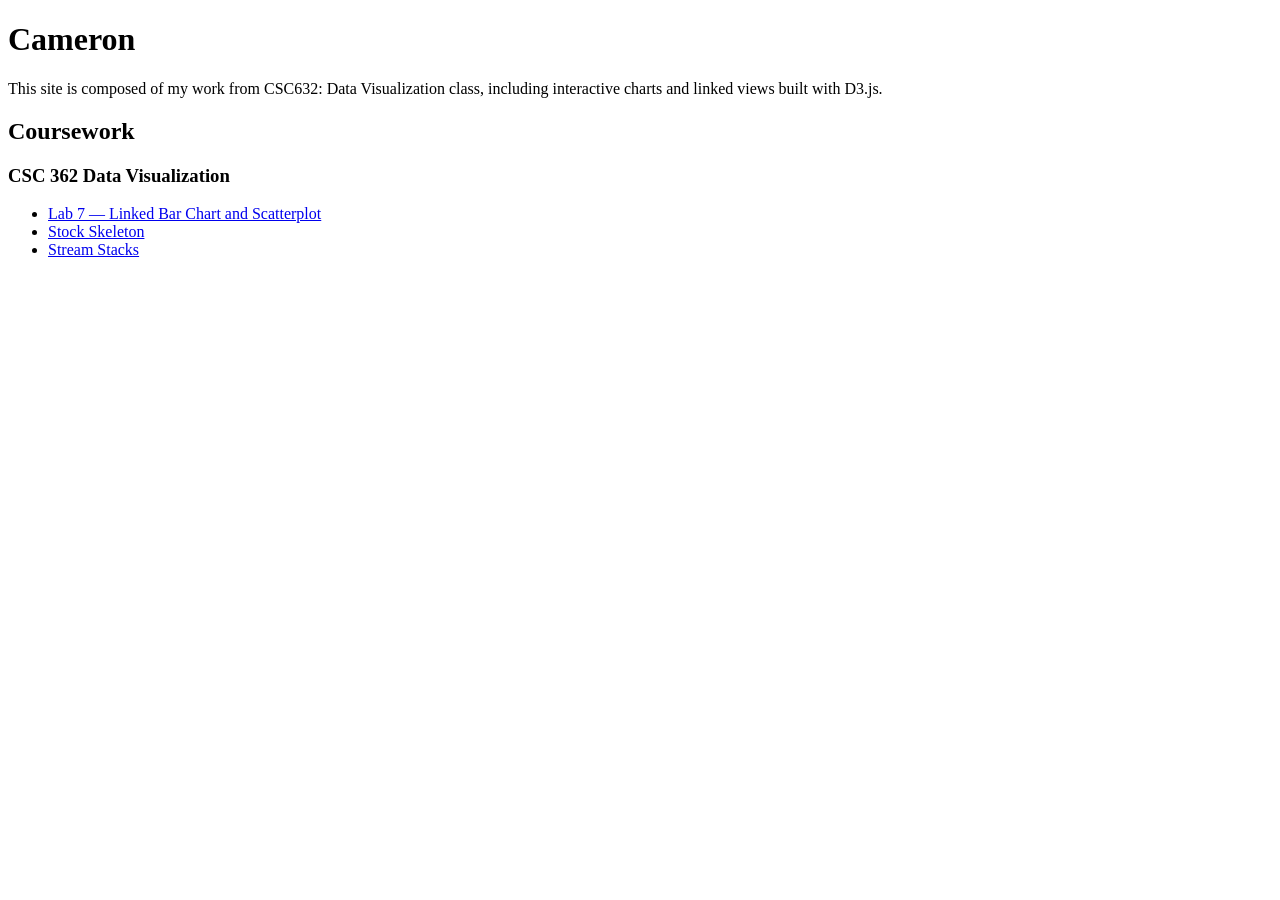
==== index.html @ 60b5e113 "edits links to labs" ====
<!DOCTYPE html>
<html lang="en">
<head>
  <meta charset="UTF-8" />
  <meta name="viewport" content="width=device-width, initial-scale=1.0" />
  <title>Cameron Unice</title>
</head>
<body>
  <h1>Cameron</h1>
  <p>This site is composed of my work from CSC632: Data Visualization class, including interactive charts and linked views built with D3.js.</p>
  <h2>Coursework</h2>
  <h3>CSC 362 Data Visualization</h3>
  <ul>
    <li><a href="/trails-skeleton/index.html">Lab 7 — Linked Bar Chart and Scatterplot</a></li>
    <li><a href="/stock-skeleton/index.html">Stock Skeleton</a></li>
    <li><a href="/stream-stacks/index.html">Stream Stacks</a></li>
  </ul>
</body>
</html>
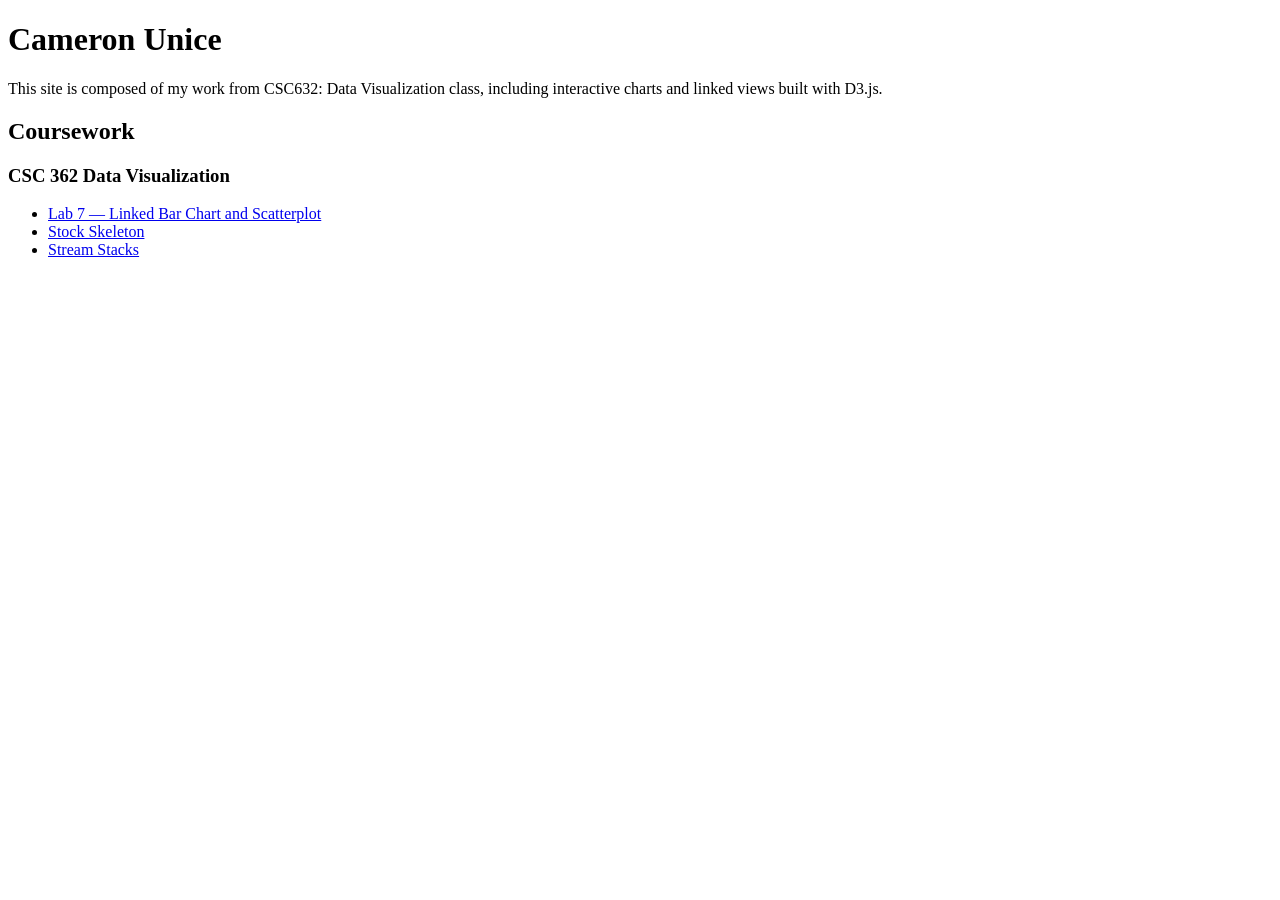
==== commit 6f64874a: "adds my name" ====
--- a/index.html
+++ b/index.html
@@ -6,7 +6,7 @@
   <title>Cameron Unice</title>
 </head>
 <body>
-  <h1>Cameron</h1>
+  <h1>Cameron Unice</h1>
   <p>This site is composed of my work from CSC632: Data Visualization class, including interactive charts and linked views built with D3.js.</p>
   <h2>Coursework</h2>
   <h3>CSC 362 Data Visualization</h3>
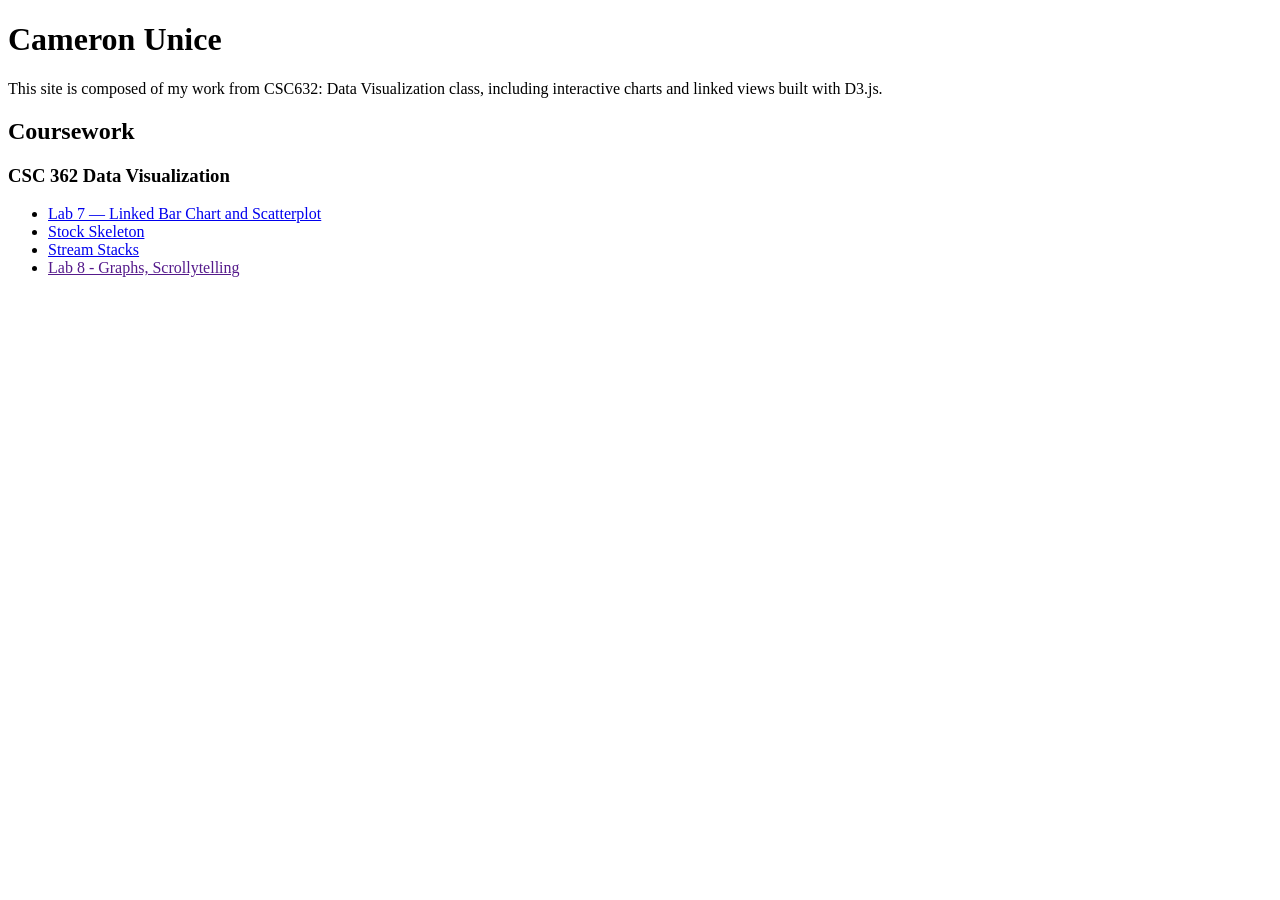
==== commit 2a9c0631: "adds Lab 8" ====
--- a/index.html
+++ b/index.html
@@ -11,9 +11,10 @@
   <h2>Coursework</h2>
   <h3>CSC 362 Data Visualization</h3>
   <ul>
-    <li><a href="/trails-skeleton/index.html">Lab 7 — Linked Bar Chart and Scatterplot</a></li>
-    <li><a href="/stock-skeleton/index.html">Stock Skeleton</a></li>
-    <li><a href="/stream-stacks/index.html">Stream Stacks</a></li>
+    <li><a href="trails-skeleton/index.html">Lab 7 — Linked Bar Chart and Scatterplot</a></li>
+    <li><a href="stock-skeleton/index.html">Stock Skeleton</a></li>
+    <li><a href="stream-stacks/index.html">Stream Stacks</a></li>
+    <li><a href="">Lab 8 - Graphs, Scrollytelling</a></li>
   </ul>
 </body>
 </html>
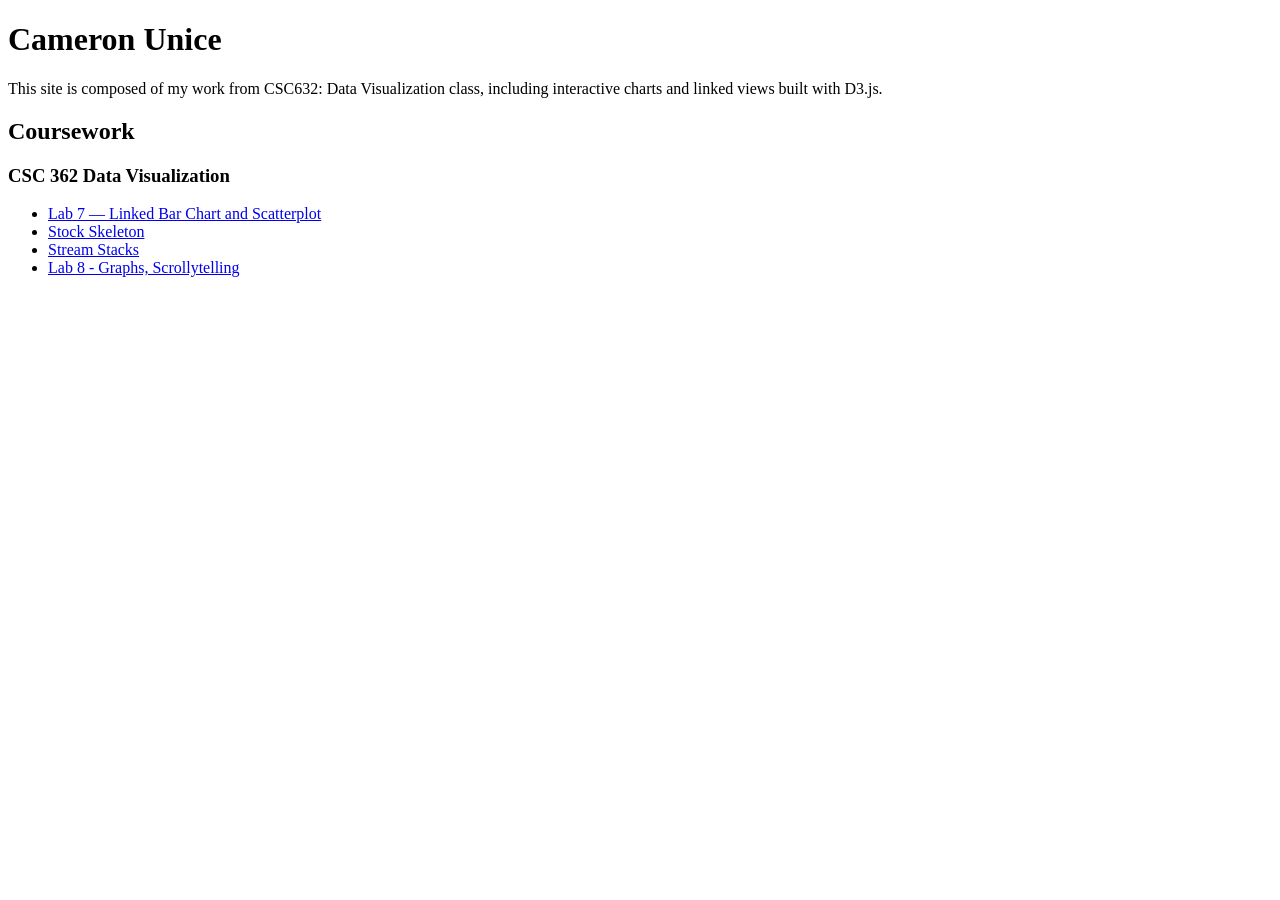
==== commit 777818f0: "adds Lab 8 link" ====
--- a/index.html
+++ b/index.html
@@ -14,7 +14,7 @@
     <li><a href="trails-skeleton/index.html">Lab 7 — Linked Bar Chart and Scatterplot</a></li>
     <li><a href="stock-skeleton/index.html">Stock Skeleton</a></li>
     <li><a href="stream-stacks/index.html">Stream Stacks</a></li>
-    <li><a href="">Lab 8 - Graphs, Scrollytelling</a></li>
+    <li><a href="lab-8-advanced-topics-caunice09/index.html">Lab 8 - Graphs, Scrollytelling</a></li>
   </ul>
 </body>
 </html>
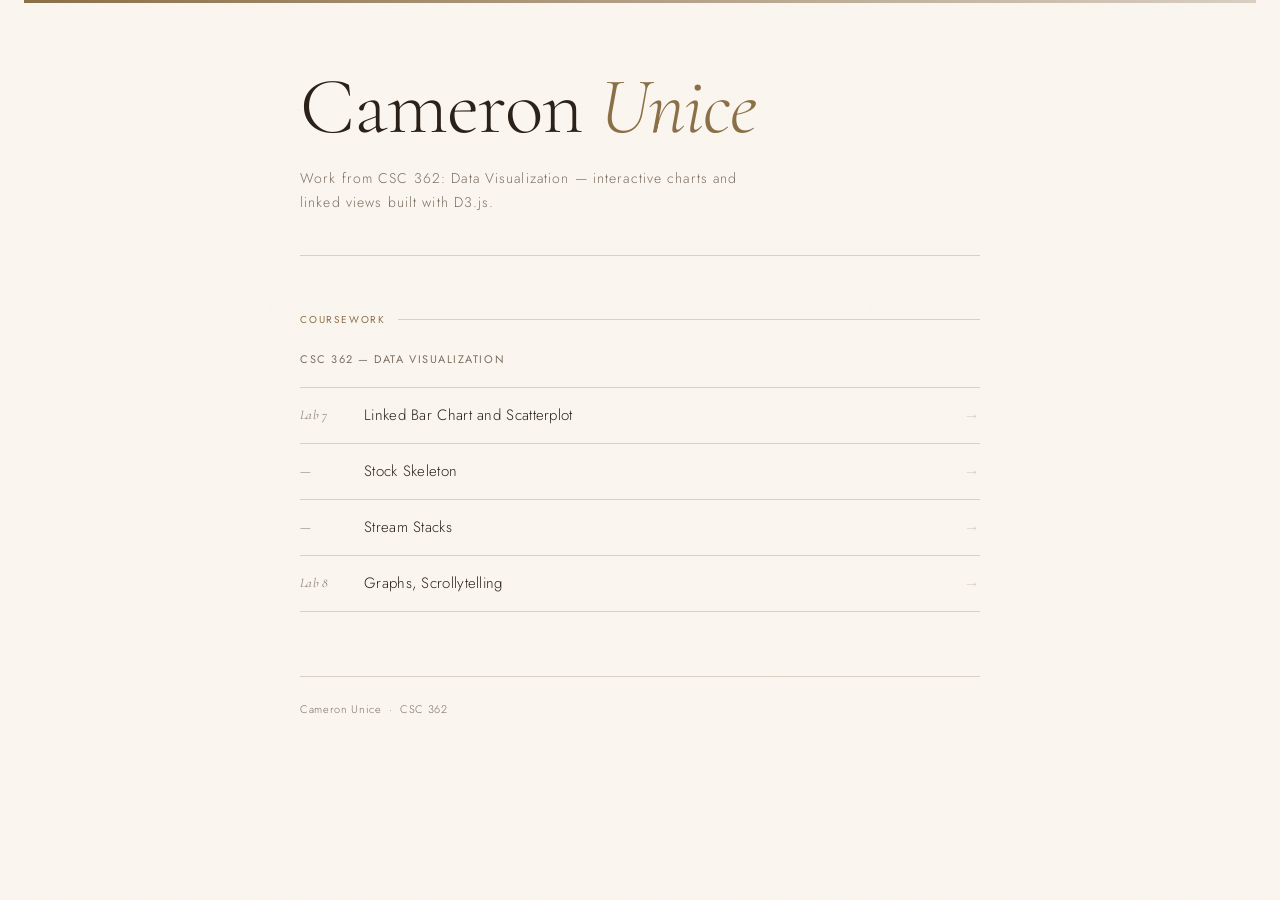
==== commit 12eb7e0b: "Add styles and restructure index.html content" ====
--- a/index.html
+++ b/index.html
@@ -4,17 +4,234 @@
   <meta charset="UTF-8" />
   <meta name="viewport" content="width=device-width, initial-scale=1.0" />
   <title>Cameron Unice</title>
+  <link href="https://fonts.googleapis.com/css2?family=Cormorant+Garamond:ital,wght@0,300;0,400;1,300&family=Jost:wght@300;400&display=swap" rel="stylesheet">
+  <style>
+    :root {
+      --cream: #faf6ef;
+      --warm: #f0e9dc;
+      --border: #d9cfc2;
+      --ink: #2a2118;
+      --muted: #7a6e62;
+      --accent: #8b6f47;
+    }
+
+    * { margin: 0; padding: 0; box-sizing: border-box; }
+
+    body {
+      background-color: var(--cream);
+      color: var(--ink);
+      font-family: 'Jost', sans-serif;
+      font-weight: 300;
+      min-height: 100vh;
+      padding: 0 24px 80px;
+    }
+
+    /* top rule */
+    body::before {
+      content: '';
+      display: block;
+      height: 3px;
+      background: linear-gradient(90deg, var(--accent) 0%, var(--border) 100%);
+      margin-bottom: 64px;
+    }
+
+    .container {
+      max-width: 680px;
+      margin: 0 auto;
+    }
+
+    header {
+      margin-bottom: 56px;
+      padding-bottom: 40px;
+      border-bottom: 1px solid var(--border);
+    }
+
+    h1 {
+      font-family: 'Cormorant Garamond', serif;
+      font-weight: 300;
+      font-size: clamp(52px, 8vw, 80px);
+      line-height: 1;
+      letter-spacing: -1px;
+      color: var(--ink);
+      margin-bottom: 20px;
+    }
+
+    h1 em {
+      font-style: italic;
+      color: var(--accent);
+    }
+
+    .tagline {
+      font-size: 14px;
+      font-weight: 300;
+      color: var(--muted);
+      letter-spacing: 0.08em;
+      line-height: 1.7;
+      max-width: 480px;
+    }
+
+    h2 {
+      font-family: 'Cormorant Garamond', serif;
+      font-weight: 400;
+      font-size: 28px;
+      color: var(--ink);
+      margin-bottom: 8px;
+      letter-spacing: 0.01em;
+    }
+
+    .section-label {
+      font-size: 10px;
+      font-weight: 400;
+      letter-spacing: 0.18em;
+      text-transform: uppercase;
+      color: var(--accent);
+      margin-bottom: 24px;
+      display: flex;
+      align-items: center;
+      gap: 12px;
+    }
+
+    .section-label::after {
+      content: '';
+      flex: 1;
+      height: 1px;
+      background: var(--border);
+    }
+
+    .course-block {
+      margin-bottom: 48px;
+    }
+
+    .course-title {
+      font-size: 11px;
+      letter-spacing: 0.14em;
+      text-transform: uppercase;
+      color: var(--muted);
+      margin-bottom: 20px;
+      font-weight: 400;
+    }
+
+    ul {
+      list-style: none;
+    }
+
+    li {
+      border-top: 1px solid var(--border);
+    }
+
+    li:last-child {
+      border-bottom: 1px solid var(--border);
+    }
+
+    li a {
+      display: flex;
+      align-items: center;
+      justify-content: space-between;
+      padding: 16px 0;
+      text-decoration: none;
+      color: var(--ink);
+      font-size: 15px;
+      font-weight: 300;
+      letter-spacing: 0.02em;
+      transition: all 0.2s ease;
+      gap: 16px;
+    }
+
+    li a::after {
+      content: '→';
+      color: var(--border);
+      font-size: 16px;
+      transition: all 0.2s ease;
+      flex-shrink: 0;
+    }
+
+    li a:hover {
+      color: var(--accent);
+      padding-left: 8px;
+    }
+
+    li a:hover::after {
+      color: var(--accent);
+      transform: translateX(4px);
+    }
+
+    .lab-num {
+      font-family: 'Cormorant Garamond', serif;
+      font-style: italic;
+      font-size: 13px;
+      color: var(--muted);
+      min-width: 48px;
+      flex-shrink: 0;
+    }
+
+    .lab-name {
+      flex: 1;
+    }
+
+    footer {
+      margin-top: 64px;
+      padding-top: 24px;
+      border-top: 1px solid var(--border);
+      font-size: 11px;
+      color: var(--muted);
+      letter-spacing: 0.06em;
+    }
+
+    /* subtle paper texture overlay */
+    body::after {
+      content: '';
+      position: fixed;
+      inset: 0;
+      pointer-events: none;
+      background-image: url("data:image/svg+xml,%3Csvg xmlns='http://www.w3.org/2000/svg' width='300' height='300'%3E%3Cfilter id='n'%3E%3CfeTurbulence type='fractalNoise' baseFrequency='0.9' numOctaves='4' stitchTiles='stitch'/%3E%3C/filter%3E%3Crect width='300' height='300' filter='url(%23n)' opacity='0.03'/%3E%3C/svg%3E");
+      opacity: 0.4;
+      z-index: 0;
+    }
+
+    .container { position: relative; z-index: 1; }
+  </style>
 </head>
 <body>
-  <h1>Cameron Unice</h1>
-  <p>This site is composed of my work from CSC632: Data Visualization class, including interactive charts and linked views built with D3.js.</p>
-  <h2>Coursework</h2>
-  <h3>CSC 362 Data Visualization</h3>
-  <ul>
-    <li><a href="trails-skeleton/index.html">Lab 7 — Linked Bar Chart and Scatterplot</a></li>
-    <li><a href="stock-skeleton/index.html">Stock Skeleton</a></li>
-    <li><a href="stream-stacks/index.html">Stream Stacks</a></li>
-    <li><a href="lab-8-advanced-topics-caunice09/index.html">Lab 8 - Graphs, Scrollytelling</a></li>
-  </ul>
+  <div class="container">
+    <header>
+      <h1>Cameron <em>Unice</em></h1>
+      <p class="tagline">Work from CSC 362: Data Visualization — interactive charts and linked views built with D3.js.</p>
+    </header>
+
+    <main>
+      <div class="section-label">Coursework</div>
+      <div class="course-block">
+        <p class="course-title">CSC 362 — Data Visualization</p>
+        <ul>
+          <li>
+            <a href="trails-skeleton/index.html">
+              <span class="lab-num">Lab 7</span>
+              <span class="lab-name">Linked Bar Chart and Scatterplot</span>
+            </a>
+          </li>
+          <li>
+            <a href="stock-skeleton/index.html">
+              <span class="lab-num">—</span>
+              <span class="lab-name">Stock Skeleton</span>
+            </a>
+          </li>
+          <li>
+            <a href="stream-stacks/index.html">
+              <span class="lab-num">—</span>
+              <span class="lab-name">Stream Stacks</span>
+            </a>
+          </li>
+          <li>
+            <a href="lab-8-advanced-topics-caunice09/index.html">
+              <span class="lab-num">Lab 8</span>
+              <span class="lab-name">Graphs, Scrollytelling</span>
+            </a>
+          </li>
+        </ul>
+      </div>
+    </main>
+
+    <footer>Cameron Unice &nbsp;·&nbsp; CSC 362</footer>
+  </div>
 </body>
 </html>
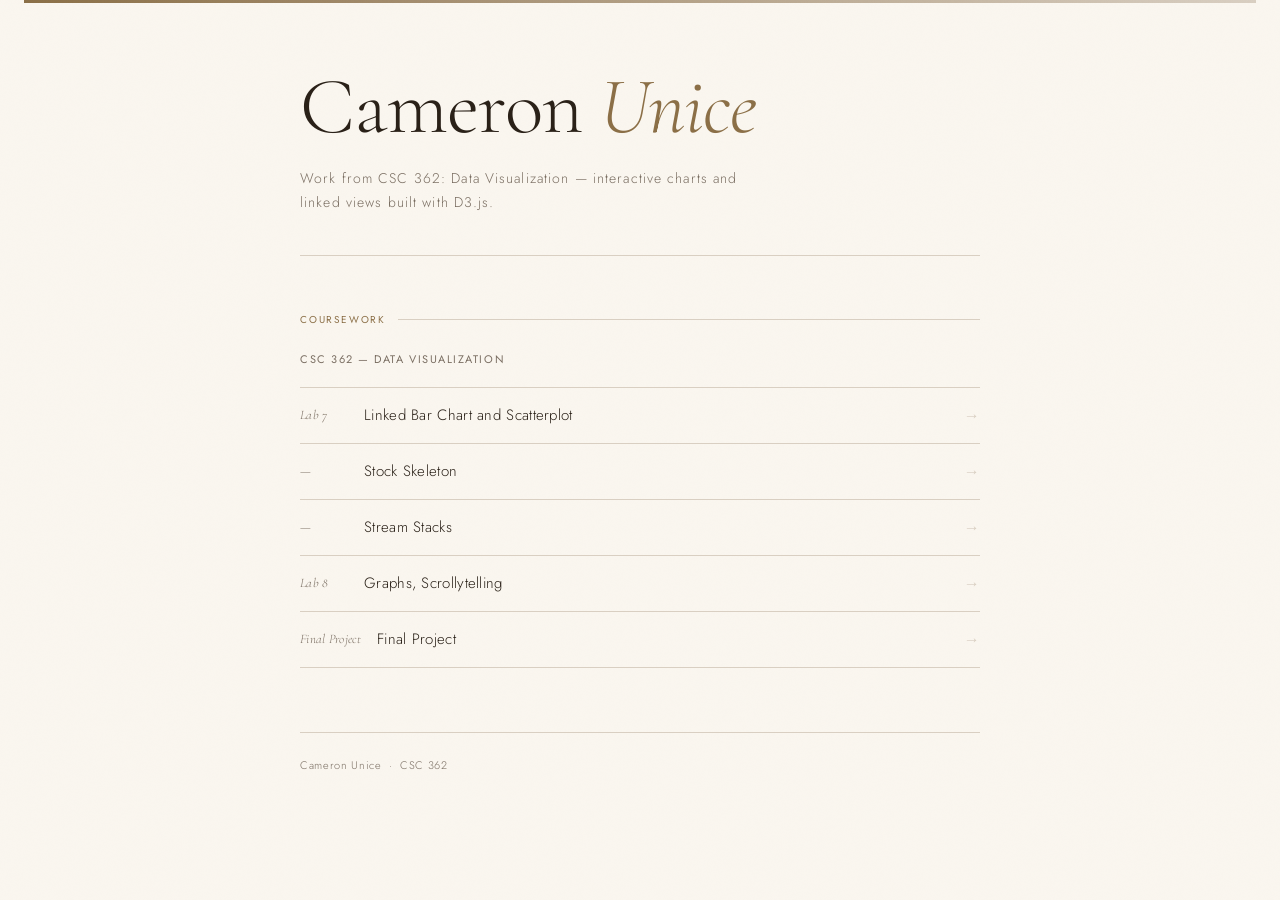
==== commit 17a66a88: "Add link for Final Project in index.html" ====
--- a/index.html
+++ b/index.html
@@ -227,6 +227,12 @@
               <span class="lab-name">Graphs, Scrollytelling</span>
             </a>
           </li>
+          <li>
+            <a href="csc362_final/index.html">
+              <span class="lab-num">Final Project</span>
+              <span class="lab-name">Final Project</span>
+            </a>
+          </li>
         </ul>
       </div>
     </main>
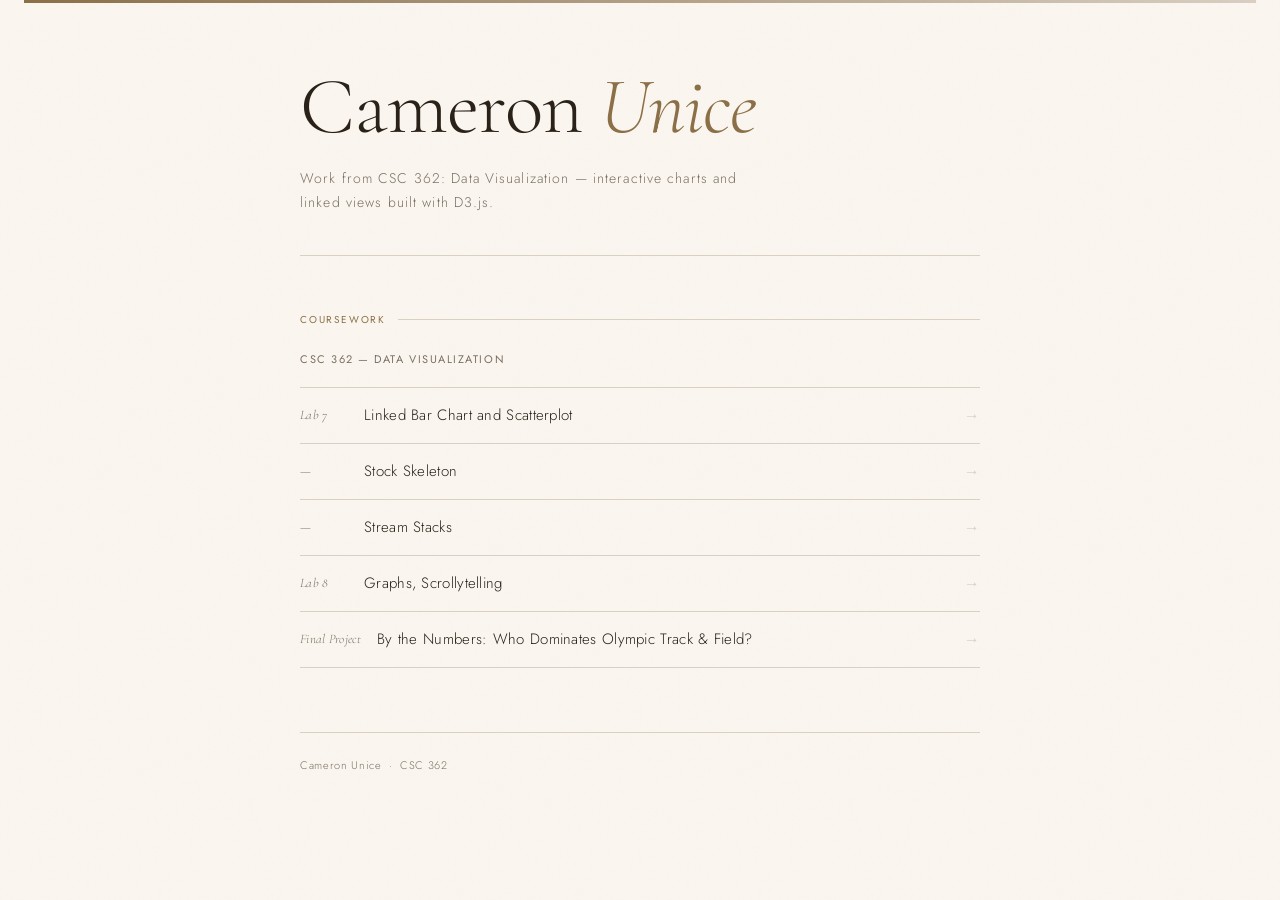
==== commit 77842ca2: "Update final project link description" ====
--- a/index.html
+++ b/index.html
@@ -230,7 +230,7 @@
           <li>
             <a href="csc362_final/index.html">
               <span class="lab-num">Final Project</span>
-              <span class="lab-name">Final Project</span>
+              <span class="lab-name">By the Numbers: Who Dominates Olympic Track & Field?</span>
             </a>
           </li>
         </ul>
